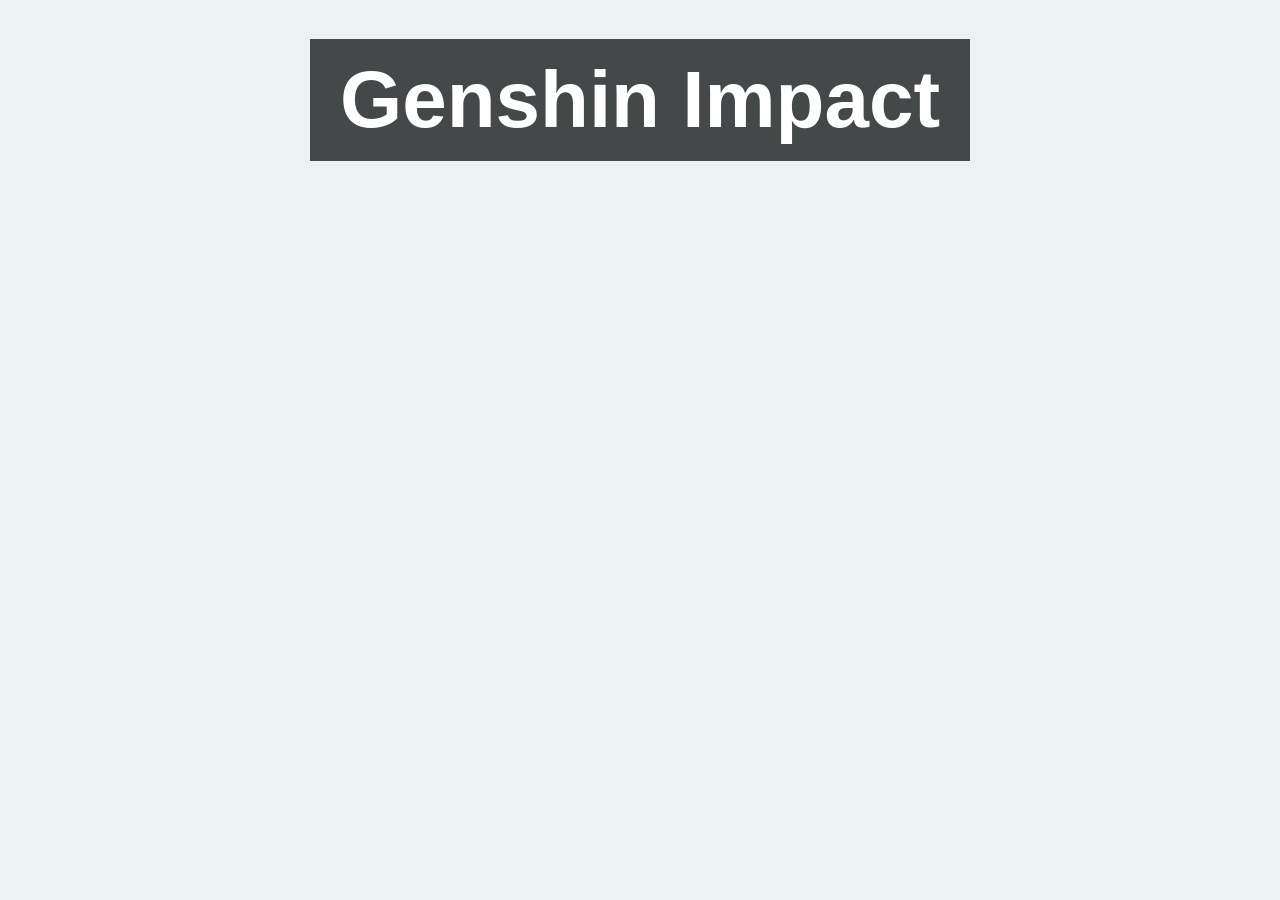
==== Genshin_Impact_project/index.html @ 035b0a73 "Add files via upload" ====
<!DOCTYPE html>
<html lang="en">

<head>
    <meta charset="UTF-8">
    <meta name="viewport" content="width=device-width, initial-scale=1.0">
    <title>Document</title>
    <link rel="stylesheet" href="style.css">
</head>

<body>
    <div class="header">
        <h1>Genshin Impact</h1>
    </div>

</body>

</html>
---- Genshin_Impact_project/style.css ----
body {
    background-color: rgb(234, 242, 242);
    margin: 0;
}
.header {
    width: 100%;
    height: 200px;
    background-image: url("headbackground.jpg");
    background-position: center;
    display: flex;
    justify-content: center;
    align-items: center;
}
h1 {
    font-family:'Franklin Gothic Medium', 'Arial Narrow', Arial, sans-serif;
    font-size: 80px;
    background: rgba(0, 0, 0, 0.7); 
    color: white;
    padding: 15px 30px;
    align-self: center;
}
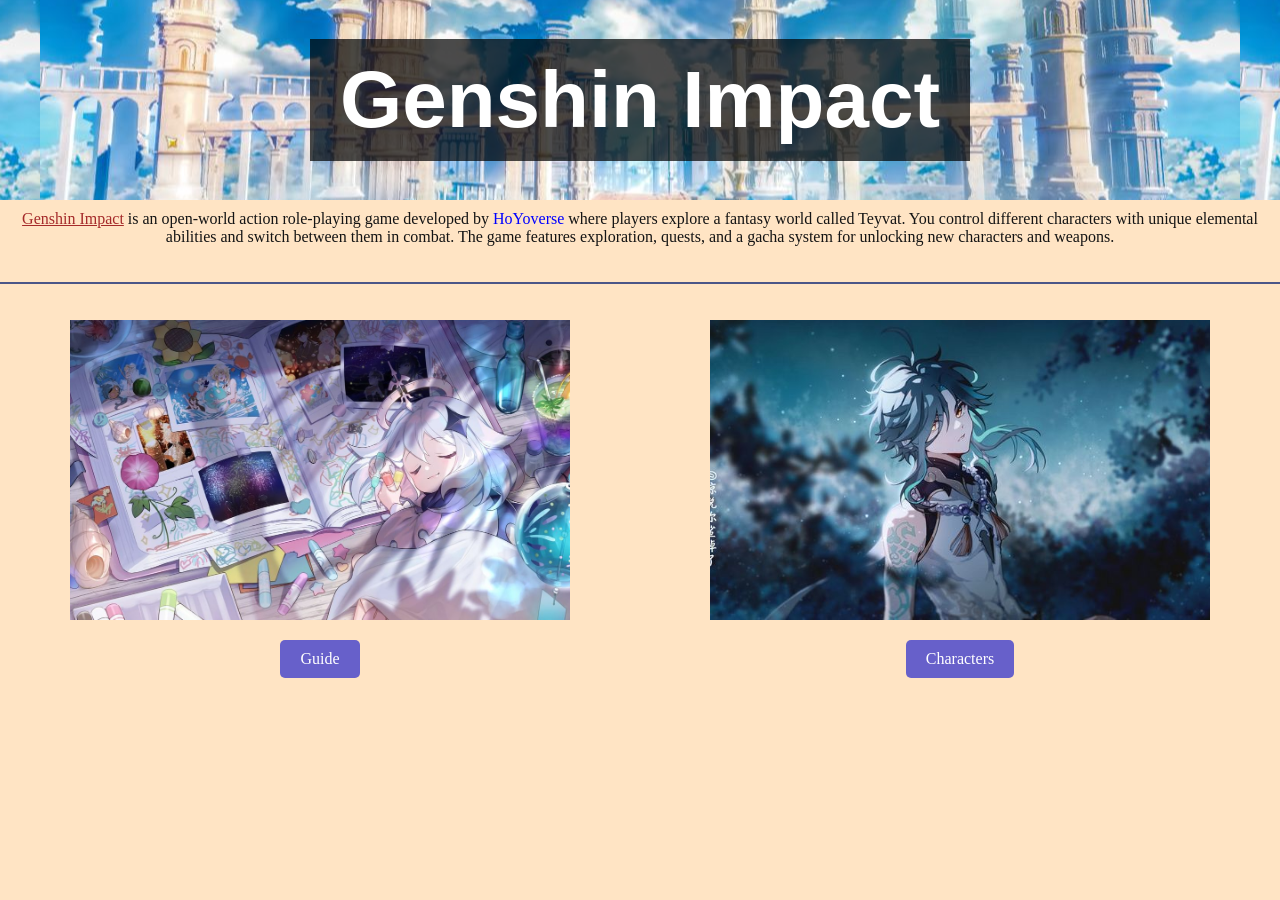
==== commit 770b14ff: "Add files via upload" ====
--- a/Genshin_Impact_project/index.html
+++ b/Genshin_Impact_project/index.html
@@ -4,14 +4,36 @@
 <head>
     <meta charset="UTF-8">
     <meta name="viewport" content="width=device-width, initial-scale=1.0">
-    <title>Document</title>
+    <title>Genshin Impact</title>
     <link rel="stylesheet" href="style.css">
+    <style>
+        span {
+            color: blue;
+        }
+    </style>
 </head>
 
 <body>
     <div class="header">
         <h1>Genshin Impact</h1>
     </div>
+    <p><a href="https://genshin.hoyoverse.com">Genshin Impact</a> is an open-world action role-playing game developed by <span>HoYoverse</span> where players explore a fantasy
+        world called Teyvat. You control different characters with unique elemental abilities and switch between them in
+        combat. The game features exploration, quests, and a gacha system for unlocking new characters and weapons.</p>
+        <hr>
+ <div class="container">
+
+    <div class="card">
+        <img src="paimon.jpg">
+        <a href="page2.html" class="butt">Guide</a>
+    </div>
+
+    <div class="card">
+        <img src="xiao.jpg">
+        <a href="page3.html" class="butt">Characters</a>
+    </div>
+
+</div>
 
 </body>
 
--- a/Genshin_Impact_project/style.css
+++ b/Genshin_Impact_project/style.css
@@ -1,5 +1,5 @@
 body {
-    background-color: rgb(234, 242, 242);
+    background-color: bisque;
     margin: 0;
 }
 .header {
@@ -18,4 +18,53 @@
     color: white;
     padding: 15px 30px;
     align-self: center;
+}
+p {
+    color: rgb(20, 20, 20);
+    align-self: center;
+    text-align: center;
+    padding: 20px;
+    margin-top: -10px;
+    
+}
+a {
+    color: brown;
+}
+
+.container {
+    display: flex;              
+    justify-content: space-around;
+    align-items: center;
+    height: 100px;
+    
+}
+.card {
+    text-align: center;
+    color: white;
+}
+
+.card img {
+    width: 500px;
+    height: 300px;
+    object-fit: cover;
+    display: block;
+   margin-top: 250px;
+
+}
+
+.butt {
+    display: inline-block;
+    padding: 10px 20px;
+    background: rgb(103, 96, 202);
+    color: white;
+    text-decoration: none;
+    border-radius: 5px;
+    margin-top: 20px;
+}
+hr {
+    background: rgb(75, 86, 136);
+    height: 2px;
+    border: none;
+    margin-bottom: 40px;
+    
 }
